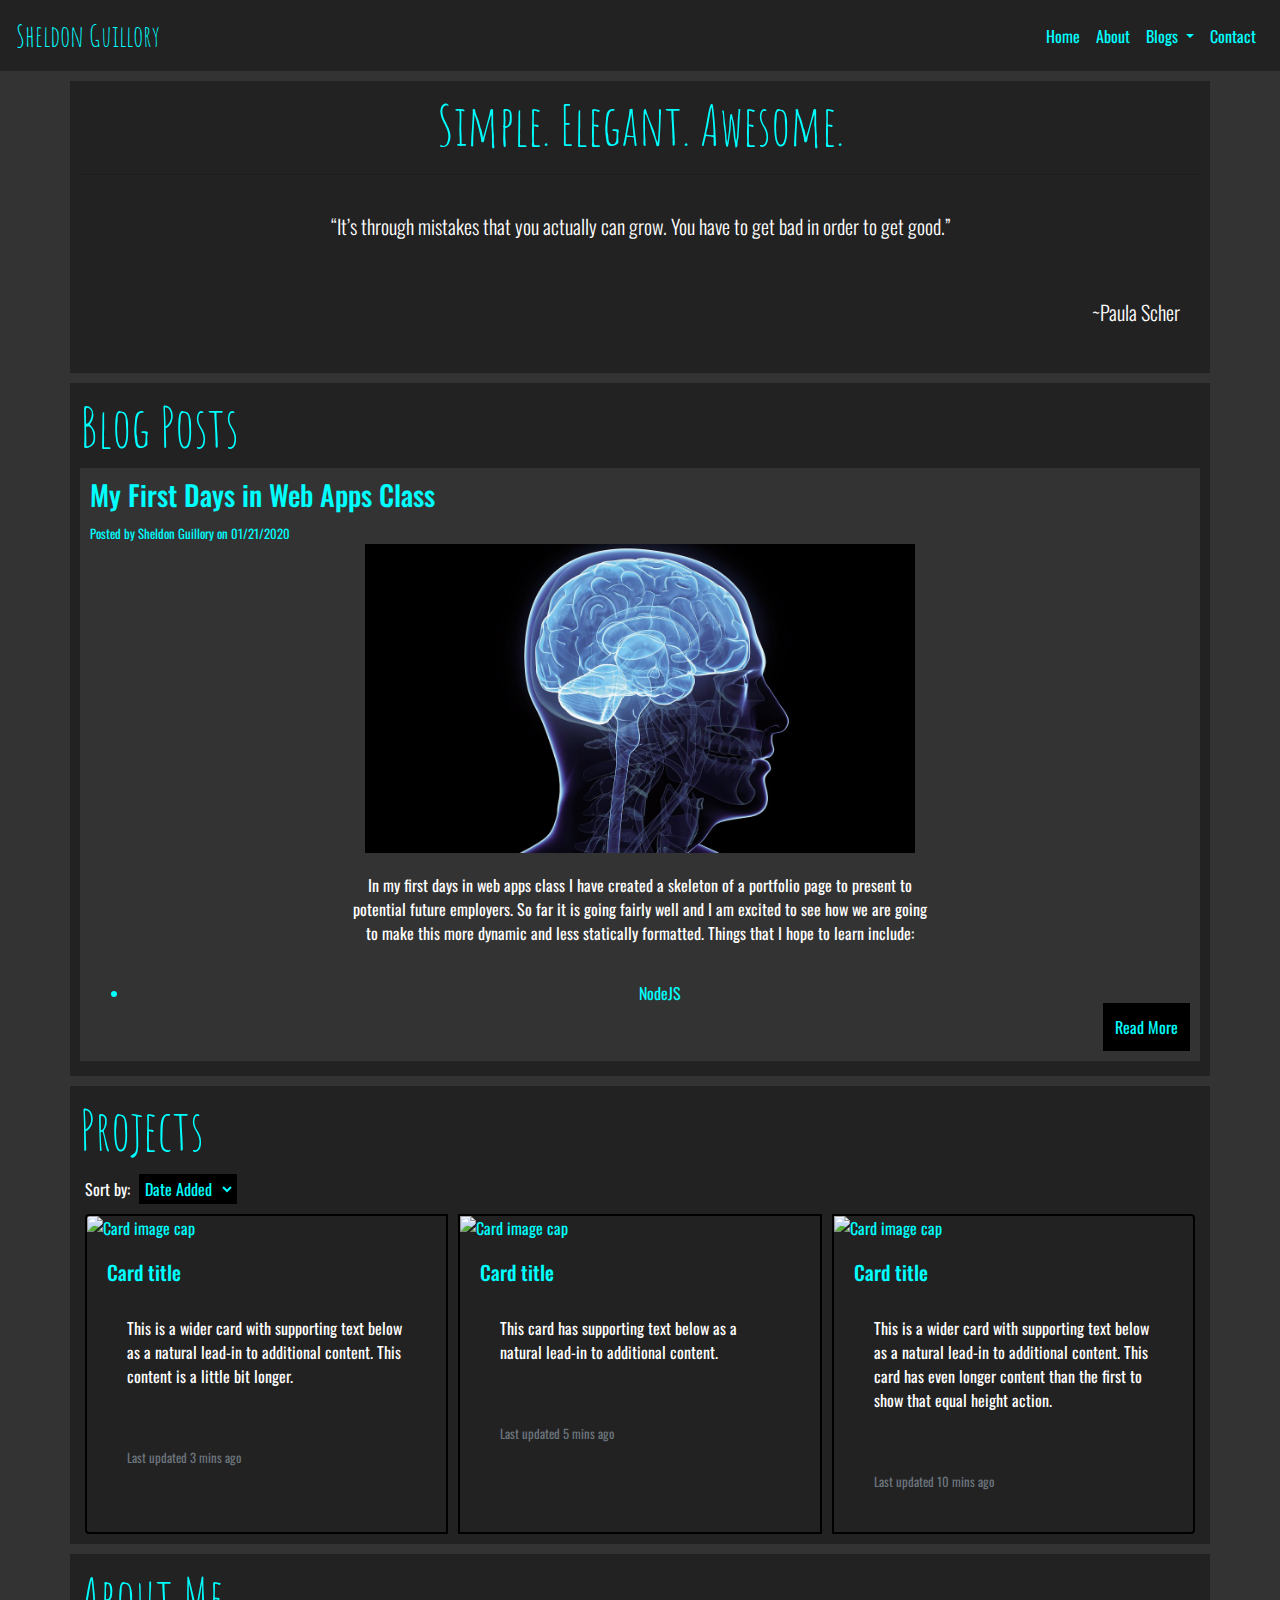
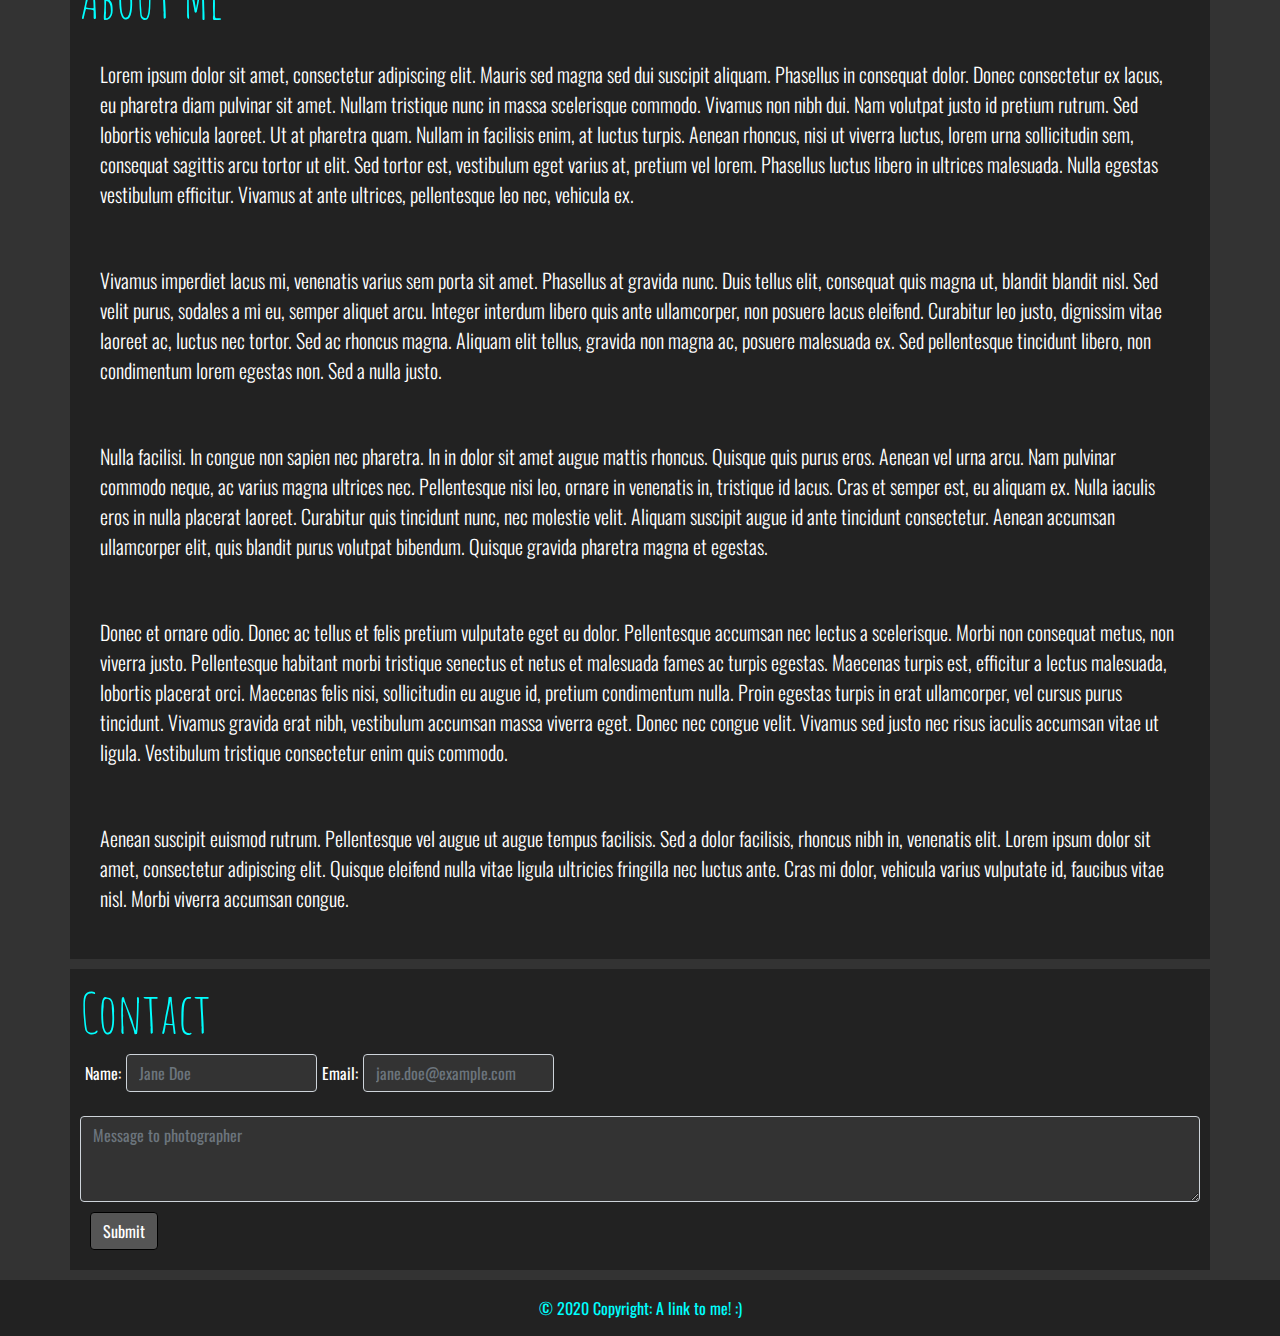
==== index.html @ 3a8cd010 "pushing homework 2" ====
<!DOCTYPE html>
<html lang="en">
<head>
    <meta charset="UTF-8">
    <meta name="viewport" content="width=device-width, initial-scale=1.0">
    <meta http-equiv="X-UA-Compatible" content="ie=edge">
    <link href="https://fonts.googleapis.com/css?family=Amatic+SC|Oswald&display=swap" rel="stylesheet"> 
    <link rel="stylesheet" href="./views/stylesheets/bootstrap.min.css">
    <link rel="stylesheet" href="./views/stylesheets/styles.css">
    <title>Portfolio</title>
</head>
<body>
    
    <div class="main">
        <nav class="navbar navbar-expand-md navbar-dark">
            <a class="navbar-brand important" href="index.html">Sheldon Guillory</a>
                <!--Add here -->
                <button class="navbar-toggler navbar-toggler-right" type="button" data-toggle="collapse" data-target="#navbarSupportedContent">
                    <span class="navbar-toggler-icon"></span>
                </button>
            <div class="collapse navbar-collapse" id="navbarSupportedContent">
                <ul class="navbar-nav ml-auto">
                    <li class="nav-item">
                        <a class="nav-link" href="#">Home</a>
                    </li>
                    <li class="nav-item">
                        <a class="nav-link" href="#about-section">About</a>
                    </li>
                    <li class="nav-item dropdown">
                        <a class="nav-link dropdown-toggle" href="#" id="navbarDropdown" data-toggle="dropdown">
                            Blogs
                        </a>
                        <div class="dropdown-menu">
                            <a class="dropdown-item" href="./views/blogs/blog.html">Blog 1</a>
                            <div class="dropdown-divider"></div>
                            <a class="dropdown-item" href="#">Blog 2</a>
                            <div class="dropdown-divider"></div>
                            <a class="dropdown-item" href="#">Blog 3</a>
                        </div>
                    </li>
                    <li class="nav-item">
                        <a class="nav-link" href="#contact-section">Contact</a>
                    </li>
                </ul>
            </div>
        </nav>
    </div>
    <div class="container">
        <div class='element'>
            <h1 class="display-4 important text-center">Simple. Elegant. Awesome.</h1><hr>
            <p class="lead text-center">“It’s through mistakes that you actually can grow. You have to get bad in order to get good.”  </p>
            <p class="lead text-right">~Paula Scher</p>
        </div>
    </div>

    <div class="container">
        <h2 class="important text-left display-4">Blog Posts</h2>
        <div class="container sub-container">
            <article>
                <h3>My First Days in Web Apps Class</h3>
                <small>Posted by Sheldon Guillory on 01/21/2020</small>
                <img src="./views/img/brain.jpeg" class='thumbnail' alt="image to represent programming">

                <div class="content">
                    <p> 
                        In my first days in web apps class I have created a skeleton of a portfolio page to present to <br>
                        potential future employers. So far it is going fairly well and I am excited to see how we are going <br>
                        to make this more dynamic and less statically formatted. Things that I hope to learn include:
                    </p>
                    <ul>
                        <li>NodeJS</li>
                        <li>Dynamic Routing in NodeJS</li>
                        <li>Bootstrap</li>
                        <li>How to deploy to a live heroku server</li>
                    </ul>
                    <p>Below is a table of how far I am come to learning to aforementioned information:</p>
                    <table>
                        <thead>
                            <tr>
                                <th colspan='4'>Table of Progress</th>
                            </tr>
                        </thead>
                        <tbody>
                            <tr>
                                <th>Deployment</th>
                                <th>Bootstrap</th>
                                <th>Dynamic Routing</th>
                                <th>NodeJS</th>
                            </tr>
                            <tr>
                                <td> X </td>
                                <td> X </td>
                                <td> X </td>
                                <td> X </td>
                            </tr>
                        </tbody>
                    </table>
                </div>
                <a href="./views/blogs/blog.html" class='learn-more'>Read More</a>
                <br><br>
            </article>
        </div>
    </div>
    <div class="container" id="projects-section">
        <h2 class="display-4 important text-left">Projects</h2>
        <label for="sort-by">Sort by: </label>

        <select name="sort-by" id="sort-by">
            <option value="date-added" id='sort-by-date'>Date Added</option>
            <option value="alphabetical" id='sort-by-alpha'>Alphabetical</option>
        </select>
        <div class="card-group" id='project-card-container'>
            <div class="card">
              <img class="card-img-top" src="..." alt="Card image cap">
              <div class="card-body">
                <h5 class="card-title">Card title</h5>
                <p class="card-text">This is a wider card with supporting text below as a natural lead-in to additional content. This content is a little bit longer.</p>
                <p class="card-text"><small class="text-muted">Last updated <span class="updated text-muted">3</span> mins ago</small></p>
              </div>
            </div>
            <div class="card">
              <img class="card-img-top" src="..." alt="Card image cap">
              <div class="card-body">
                <h5 class="card-title">Card title</h5>
                <p class="card-text">This card has supporting text below as a natural lead-in to additional content.</p>
                <p class="card-text"><small class="text-muted">Last updated <span class="updated text-muted">5</span> mins ago</small></p>
              </div>
            </div>
            <div class="card">
              <img class="card-img-top" src="..." alt="Card image cap">
              <div class="card-body">
                <h5 class="card-title">Card title</h5>
                <p class="card-text">This is a wider card with supporting text below as a natural lead-in to additional content. This card has even longer content than the first to show that equal height action.</p>
                <p class="card-text"><small class="text-muted">Last updated <span class="updated text-muted">10</span> mins ago</small></p>
              </div>
            </div>
          </div>
    </div>
    <div class="container" id='about-section'>
        <h2 class="display-4 important text-left">About Me</h2>
        <p class="lead text-left"> Lorem ipsum dolor sit amet, consectetur adipiscing elit. Mauris sed magna sed dui suscipit aliquam. Phasellus in consequat dolor. Donec consectetur ex lacus, eu pharetra diam pulvinar sit amet. Nullam tristique nunc in massa scelerisque commodo. Vivamus non nibh dui. Nam volutpat justo id pretium rutrum. Sed lobortis vehicula laoreet. Ut at pharetra quam. Nullam in facilisis enim, at luctus turpis. Aenean rhoncus, nisi ut viverra luctus, lorem urna sollicitudin sem, consequat sagittis arcu tortor ut elit. Sed tortor est, vestibulum eget varius at, pretium vel lorem. Phasellus luctus libero in ultrices malesuada. Nulla egestas vestibulum efficitur. Vivamus at ante ultrices, pellentesque leo nec, vehicula ex. </p>
        <p class="lead text-left"> Vivamus imperdiet lacus mi, venenatis varius sem porta sit amet. Phasellus at gravida nunc. Duis tellus elit, consequat quis magna ut, blandit blandit nisl. Sed velit purus, sodales a mi eu, semper aliquet arcu. Integer interdum libero quis ante ullamcorper, non posuere lacus eleifend. Curabitur leo justo, dignissim vitae laoreet ac, luctus nec tortor. Sed ac rhoncus magna. Aliquam elit tellus, gravida non magna ac, posuere malesuada ex. Sed pellentesque tincidunt libero, non condimentum lorem egestas non. Sed a nulla justo. </p>
        <p class="lead text-left"> Nulla facilisi. In congue non sapien nec pharetra. In in dolor sit amet augue mattis rhoncus. Quisque quis purus eros. Aenean vel urna arcu. Nam pulvinar commodo neque, ac varius magna ultrices nec. Pellentesque nisi leo, ornare in venenatis in, tristique id lacus. Cras et semper est, eu aliquam ex. Nulla iaculis eros in nulla placerat laoreet. Curabitur quis tincidunt nunc, nec molestie velit. Aliquam suscipit augue id ante tincidunt consectetur. Aenean accumsan ullamcorper elit, quis blandit purus volutpat bibendum. Quisque gravida pharetra magna et egestas. </p>
        <p class="lead text-left"> Donec et ornare odio. Donec ac tellus et felis pretium vulputate eget eu dolor. Pellentesque accumsan nec lectus a scelerisque. Morbi non consequat metus, non viverra justo. Pellentesque habitant morbi tristique senectus et netus et malesuada fames ac turpis egestas. Maecenas turpis est, efficitur a lectus malesuada, lobortis placerat orci. Maecenas felis nisi, sollicitudin eu augue id, pretium condimentum nulla. Proin egestas turpis in erat ullamcorper, vel cursus purus tincidunt. Vivamus gravida erat nibh, vestibulum accumsan massa viverra eget. Donec nec congue velit. Vivamus sed justo nec risus iaculis accumsan vitae ut ligula. Vestibulum tristique consectetur enim quis commodo. </p>
        <p class="lead text-left"> Aenean suscipit euismod rutrum. Pellentesque vel augue ut augue tempus facilisis. Sed a dolor facilisis, rhoncus nibh in, venenatis elit. Lorem ipsum dolor sit amet, consectetur adipiscing elit. Quisque eleifend nulla vitae ligula ultricies fringilla nec luctus ante. Cras mi dolor, vehicula varius vulputate id, faucibus vitae nisl. Morbi viverra accumsan congue. </p>
    </div>

    <div class="container" id='contact-section'>
        <h2 class="display-4 important text-left">Contact</h2>
        <form class="form-inline">
            <div class="form-group">
              <label for="exampleInputName2">Name: </label>
              <input type="text" class="form-control" id="exampleInputName2" placeholder="Jane Doe">
            </div>
            <div class="form-group">
              <label for="exampleInputEmail2">Email: </label>
              <input type="email" class="form-control" id="exampleInputEmail2" placeholder="jane.doe@example.com">
            </div>
        </form>
    
        <br><textarea class="form-control" placeholder='Message to photographer' rows="3"></textarea>
        
        <button type="submit" class="btn btn-primary">Submit</button>
    
    </div>

    <!-- Footer -->
    <footer class="page-footer font-small">

        <!-- Copyright -->
        <div class="footer-copyright text-center py-3">© 2020 Copyright:
            <a href="index.html"> A link to me! :) </a>
        </div>
        <!-- Copyright -->
  </footer>
  <!-- Footer -->
    <script src="./views/js/jquery.min.js"></script>
    <script src="./views/js/bootstrap.min.js"></script>
    <script src="./views/js/popper.min.js"></script>
    <script src='./views/js/sort_projects.js'></script>
</body>
</html>
---- views/stylesheets/styles.css ----
*, a, .footer-copyright {
    color: #00FFFF;
    font-family: 'Oswald', 'Times New Roman', Times, serif;
}

label {
    padding: 5px;
    color: white;
}

.footer-copyright  {
    background-color: #222;
    margin-top: 10px
}

a:hover {
    color: #999
}

body {
    background-color: #333
}

body p {
    color: white
}

nav, .container {
    background-color: #222;
}

.container {
    margin-top: 10px;
}

nav {
    border-bottom: #999;
}

.important {
    font-family: 'Amatic SC', cursive;
}

.navbar-brand {
    font-size: 30px
}

.btn-primary {
    background-color: #555;
    border-color: black
}

.btn-primary:hover {
    background-color: #777
}

.container {
    padding: 10px;
}

hr {
    color: #777
}

.carousel {
    height: 75vh;
}

.carousel img {
    object-fit: scale-down;
    height: 75vh;
}

.form-control {
    background-color: #333
}

.btn {
    margin: 10px;
}

.navbar-dark a.navbar-brand, #navbarSupportedContent li a.nav-link {
    color: #00FFFF
}

.navbar-dark .navbar-toggler  {
    color: #00FFFF;
    border-color: #00FFFF;
}

.container p {
    padding: 20px;
}

.sub-container {
    background-color: #333;
    height: auto;
    margin-top: 5px;
    margin-bottom: 5px;
}

.learn-more {
    float: right;
    padding: 10px;
    background-color: black;
    border: 2px solid black;
    margin-bottom: 100px;
}

.learn-more:hover {
    background-color: #333;
    color: inherit;
    text-decoration: none;
}

.thumbnail {
    width: 50%;
    margin: auto;
    display: block;
}

.content {
    max-height: 150px;
    overflow: hidden;
    white-space: nowrap;
    text-overflow: ellipsis;
    clear: both;
    text-align: center;
}

.content-official {
    text-align: center;
    clear: both;   
}

#projects-section .card, option{
    background-color: #222;
    border: 2px black solid;
    margin: 0 5px
}

select {
    background-color: black;
    border: 2px black solid;
}
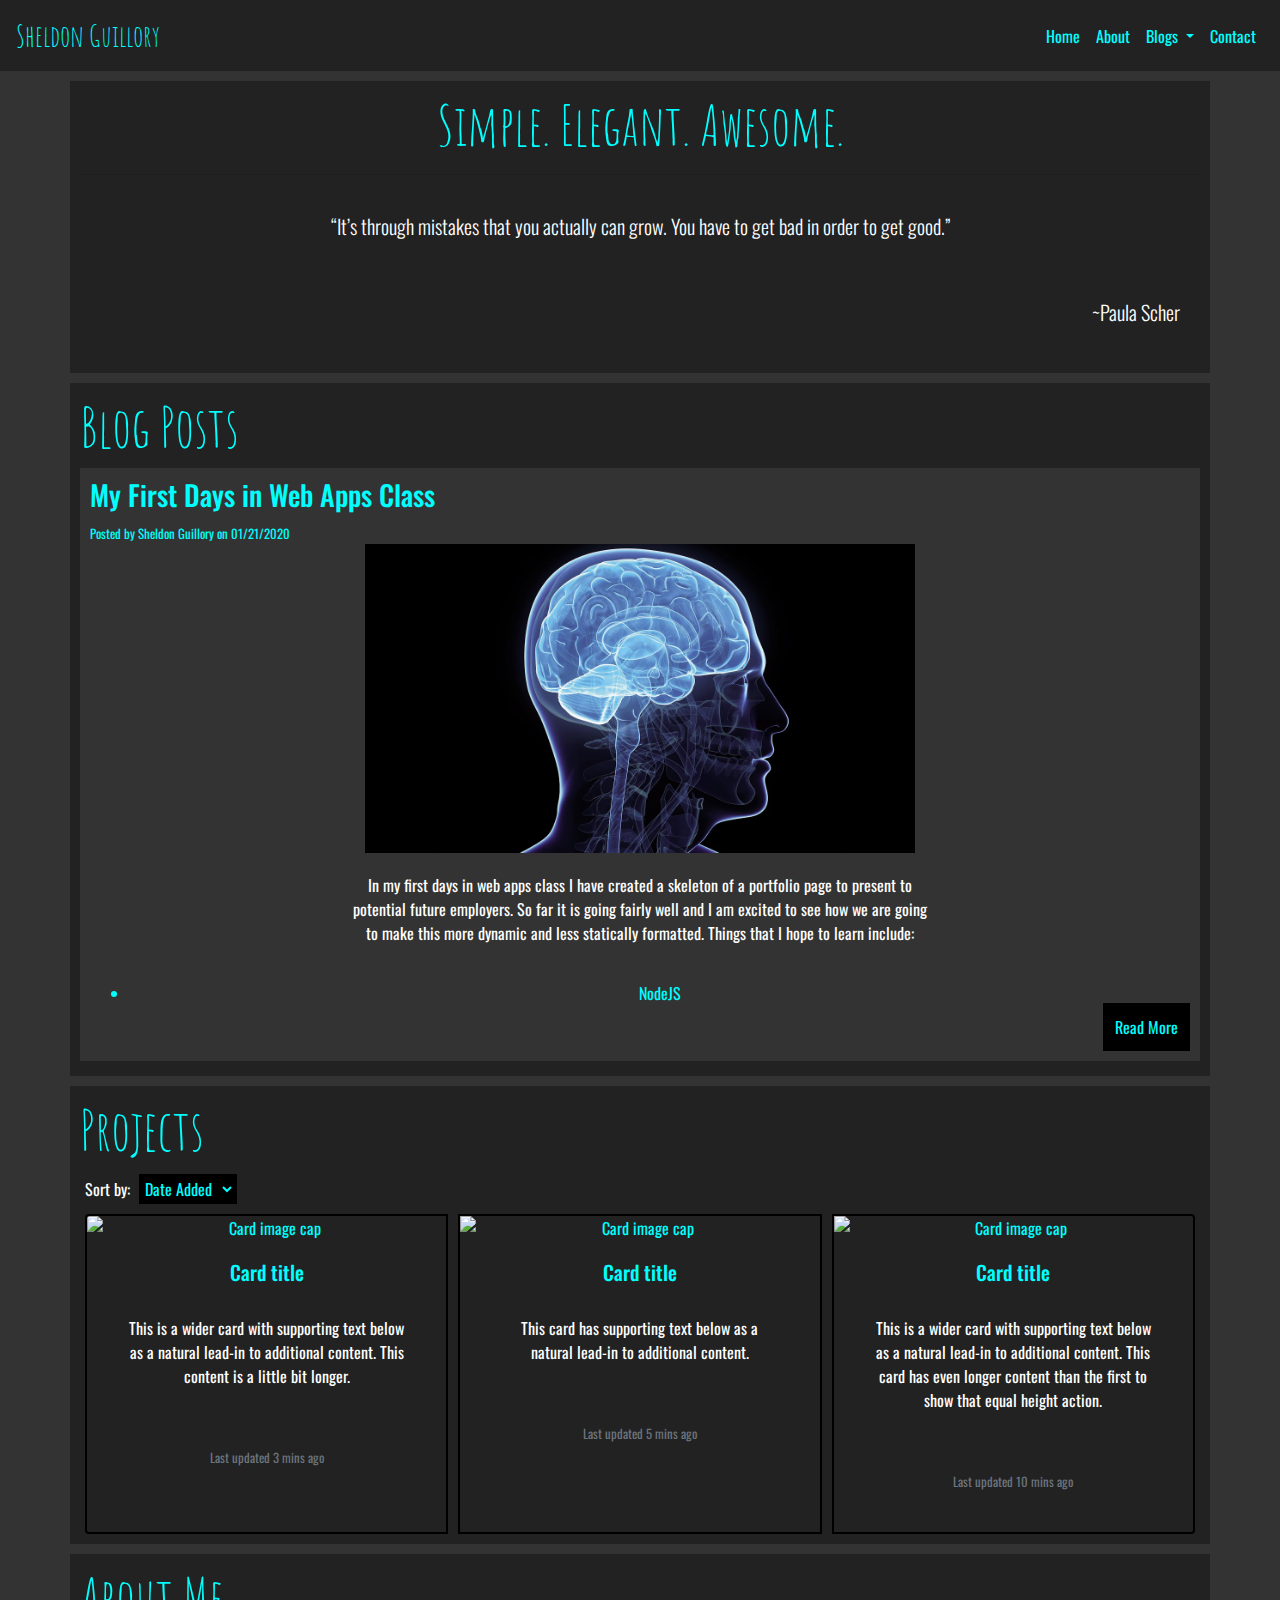
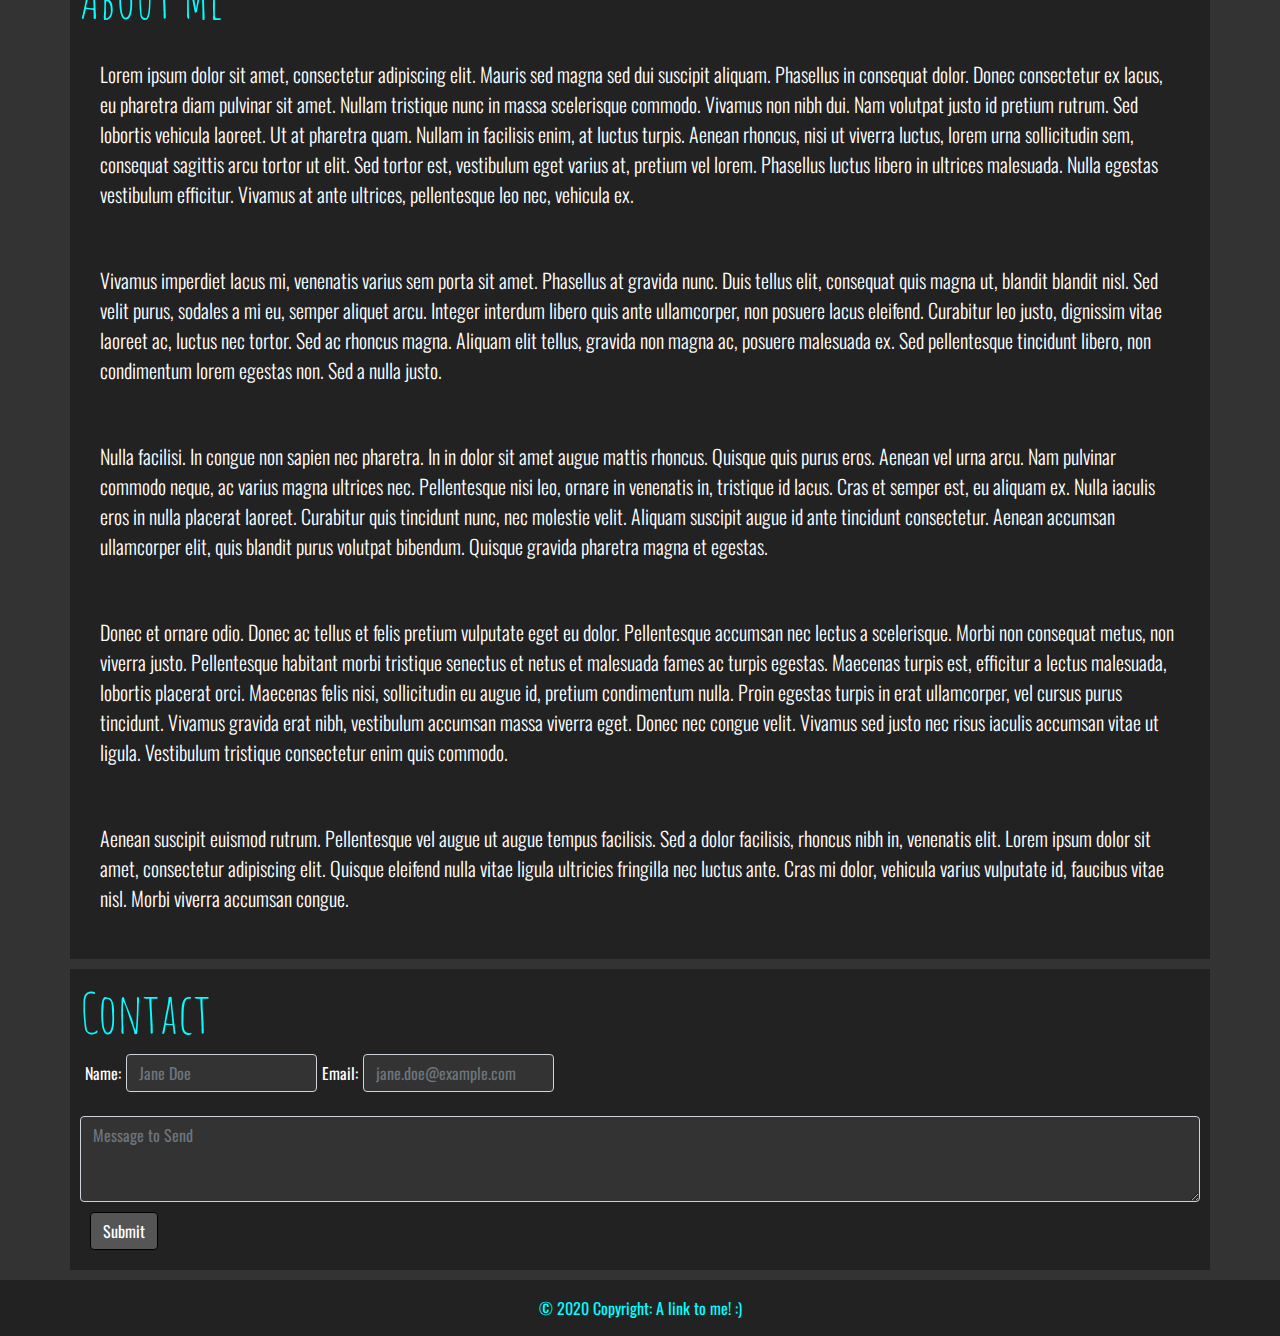
==== commit cb3ee7d8: "pushing homework 3" ====
--- a/index.html
+++ b/index.html
@@ -158,7 +158,7 @@
             </div>
         </form>
     
-        <br><textarea class="form-control" placeholder='Message to photographer' rows="3"></textarea>
+        <br><textarea class="form-control" placeholder='Message to Send' rows="3"></textarea>
         
         <button type="submit" class="btn btn-primary">Submit</button>
     
--- a/views/stylesheets/styles.css
+++ b/views/stylesheets/styles.css
@@ -142,4 +142,36 @@
 select {
     background-color: black;
     border: 2px black solid;
+}
+
+.card {
+    background-color: #777;
+    text-align: center;
+}
+
+.card-footer {
+    color: #555
+}
+
+.button-container button{
+    margin: auto;
+}
+
+.button-container button:hover, .button-container button:target {
+    outline-color: #00FFFF;
+    background-color: #00FFFF;
+    color: black;
+    border-color: #00FFFF;
+}
+
+.button-container button:active {
+    outline-color: #00FFFF;
+    background-color: #00FFFF;
+    color: black;
+    border-color: #00FFFF;
+}
+
+.card img {
+    max-width: inherit;
+    max-height: inherit;
 }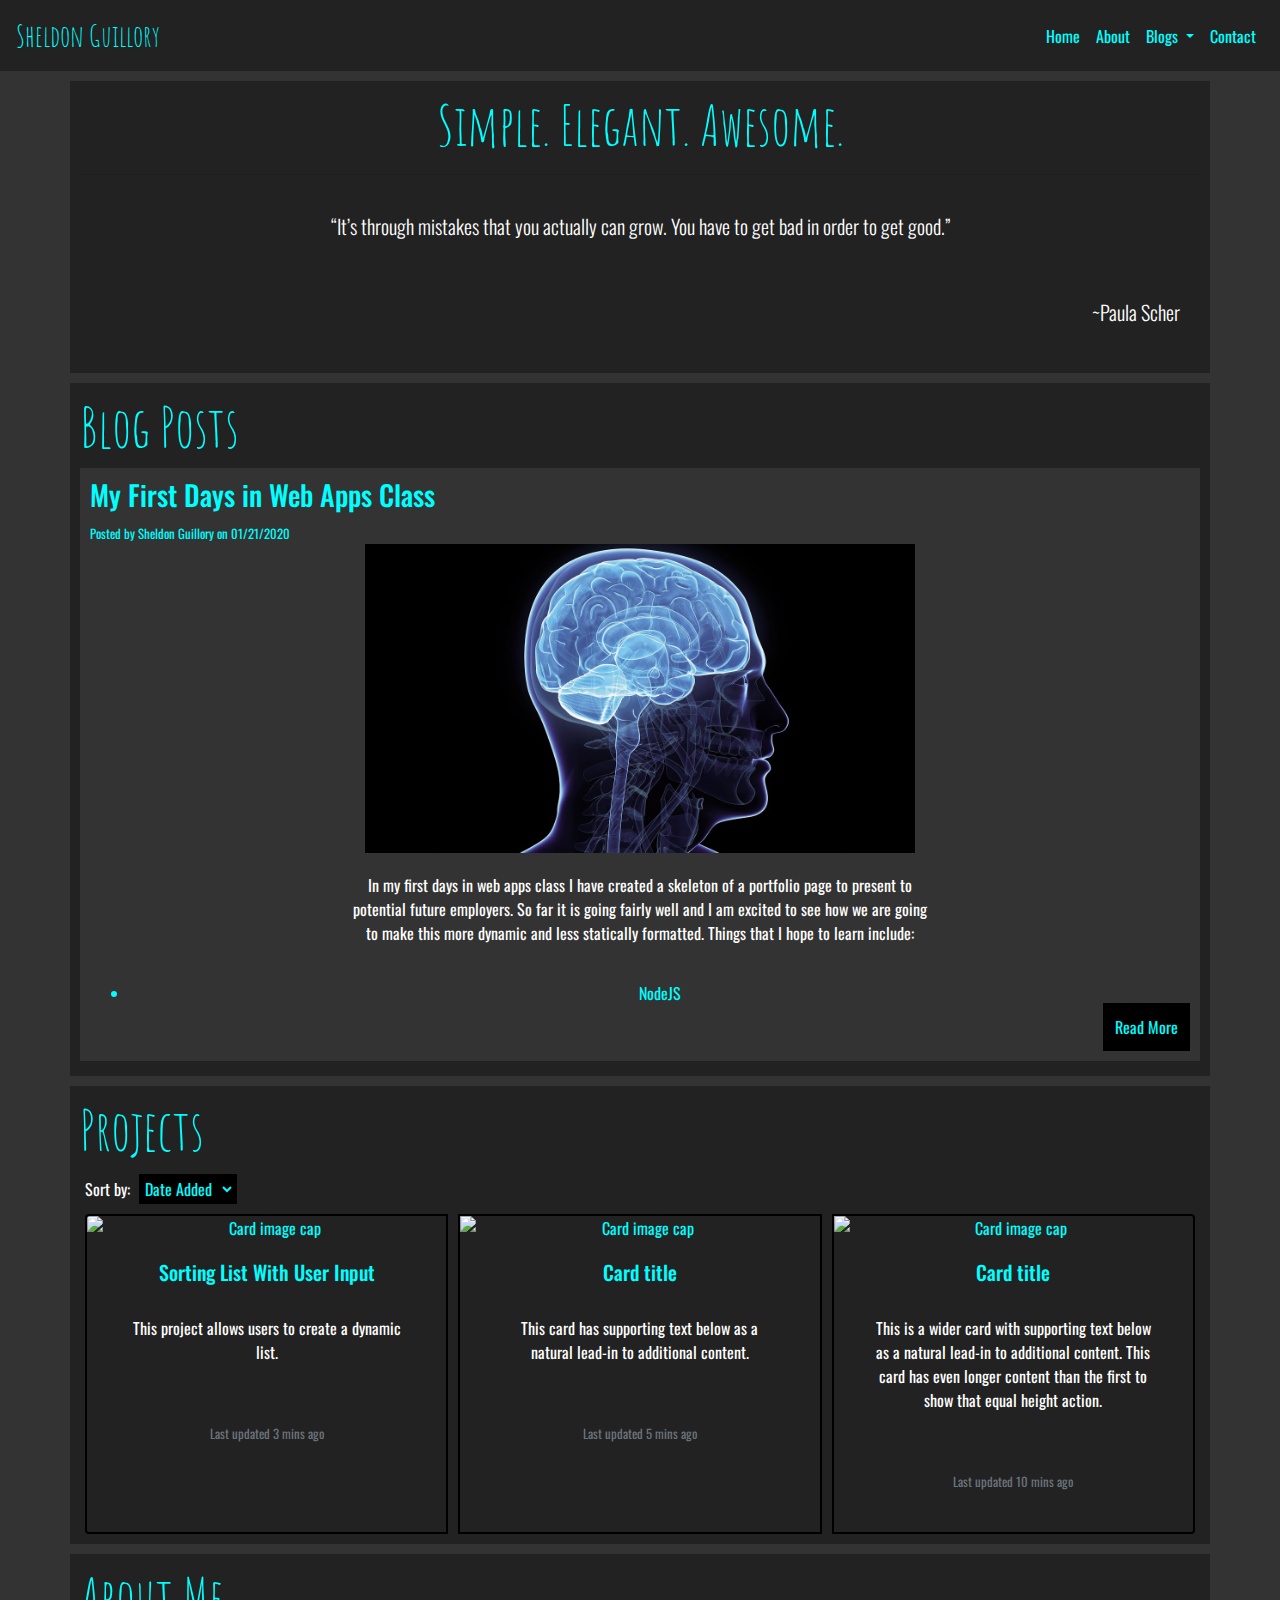
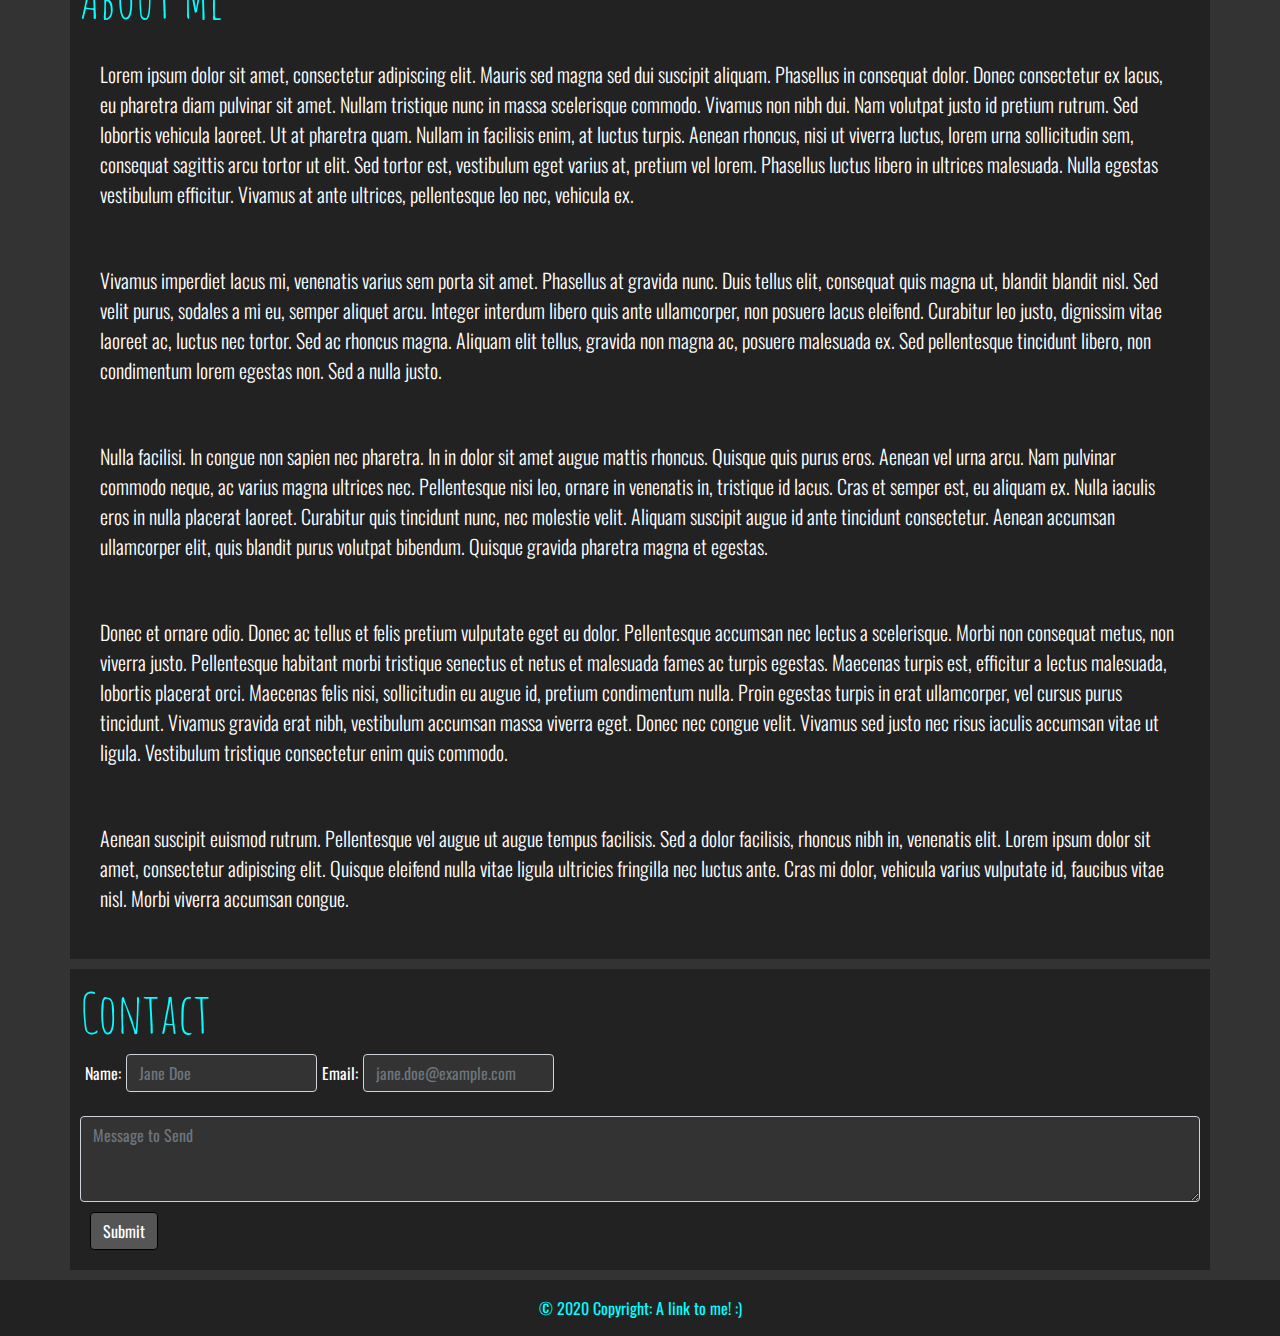
==== commit e1ac3854: "pushing homework 3" ====
--- a/index.html
+++ b/index.html
@@ -113,9 +113,10 @@
             <div class="card">
               <img class="card-img-top" src="..." alt="Card image cap">
               <div class="card-body">
-                <h5 class="card-title">Card title</h5>
-                <p class="card-text">This is a wider card with supporting text below as a natural lead-in to additional content. This content is a little bit longer.</p>
+                <h5 class="card-title">Sorting List With User Input</h5>
+                <p class="card-text">This project allows users to create a dynamic list.</p>
                 <p class="card-text"><small class="text-muted">Last updated <span class="updated text-muted">3</span> mins ago</small></p>
+                <a href="/views/projects/list.html"></a>
               </div>
             </div>
             <div class="card">
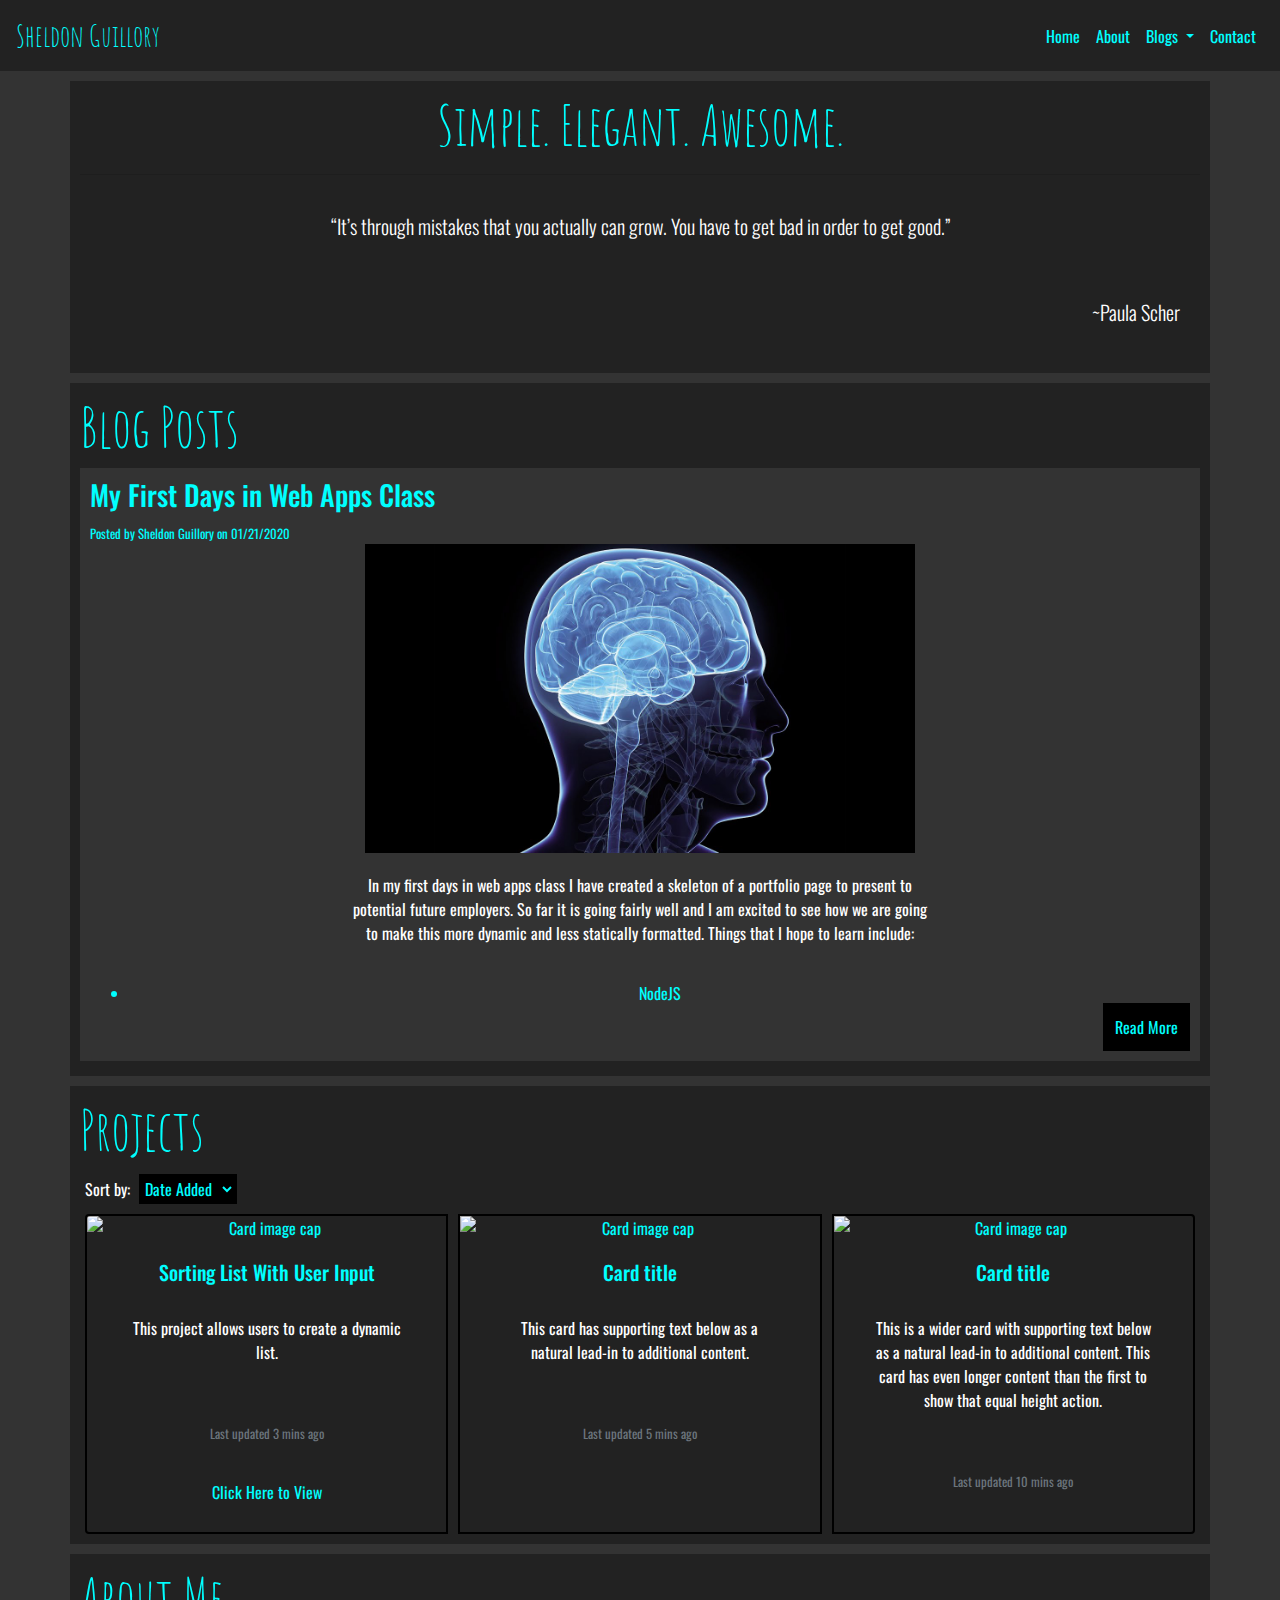
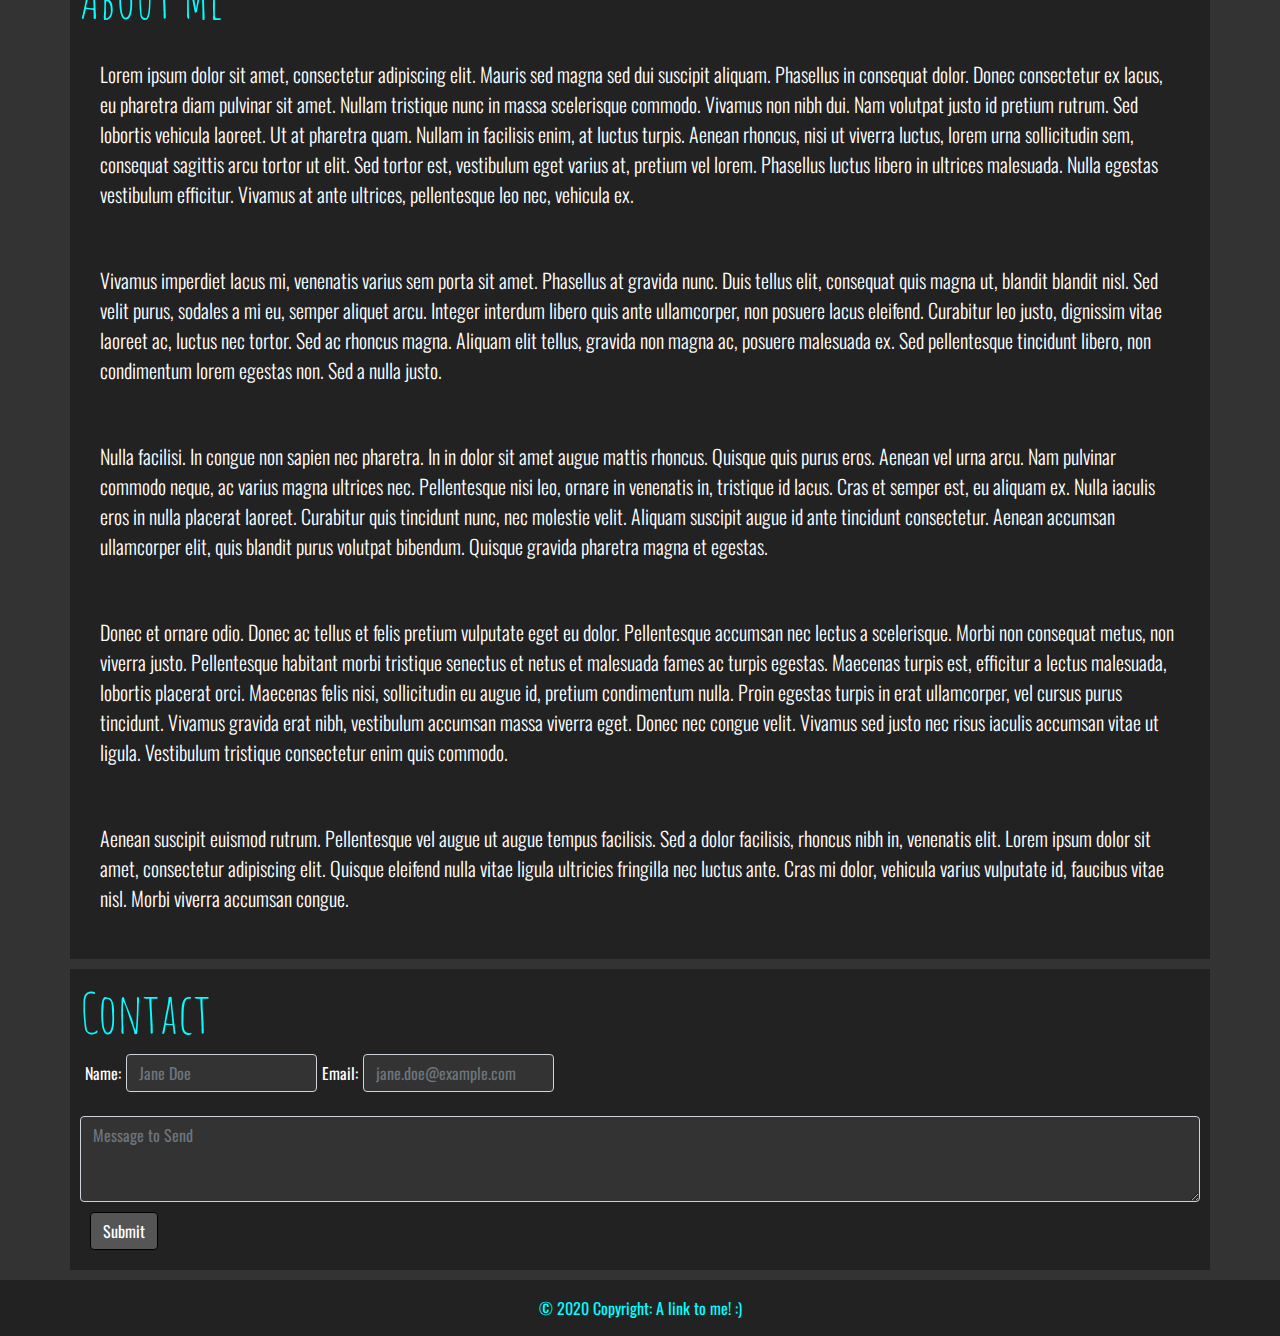
==== commit 912f5af5: "pushing homework 3" ====
--- a/index.html
+++ b/index.html
@@ -116,7 +116,7 @@
                 <h5 class="card-title">Sorting List With User Input</h5>
                 <p class="card-text">This project allows users to create a dynamic list.</p>
                 <p class="card-text"><small class="text-muted">Last updated <span class="updated text-muted">3</span> mins ago</small></p>
-                <a href="/views/projects/list.html"></a>
+                <a href="/views/projects/list.html">Click Here to View</a>
               </div>
             </div>
             <div class="card">
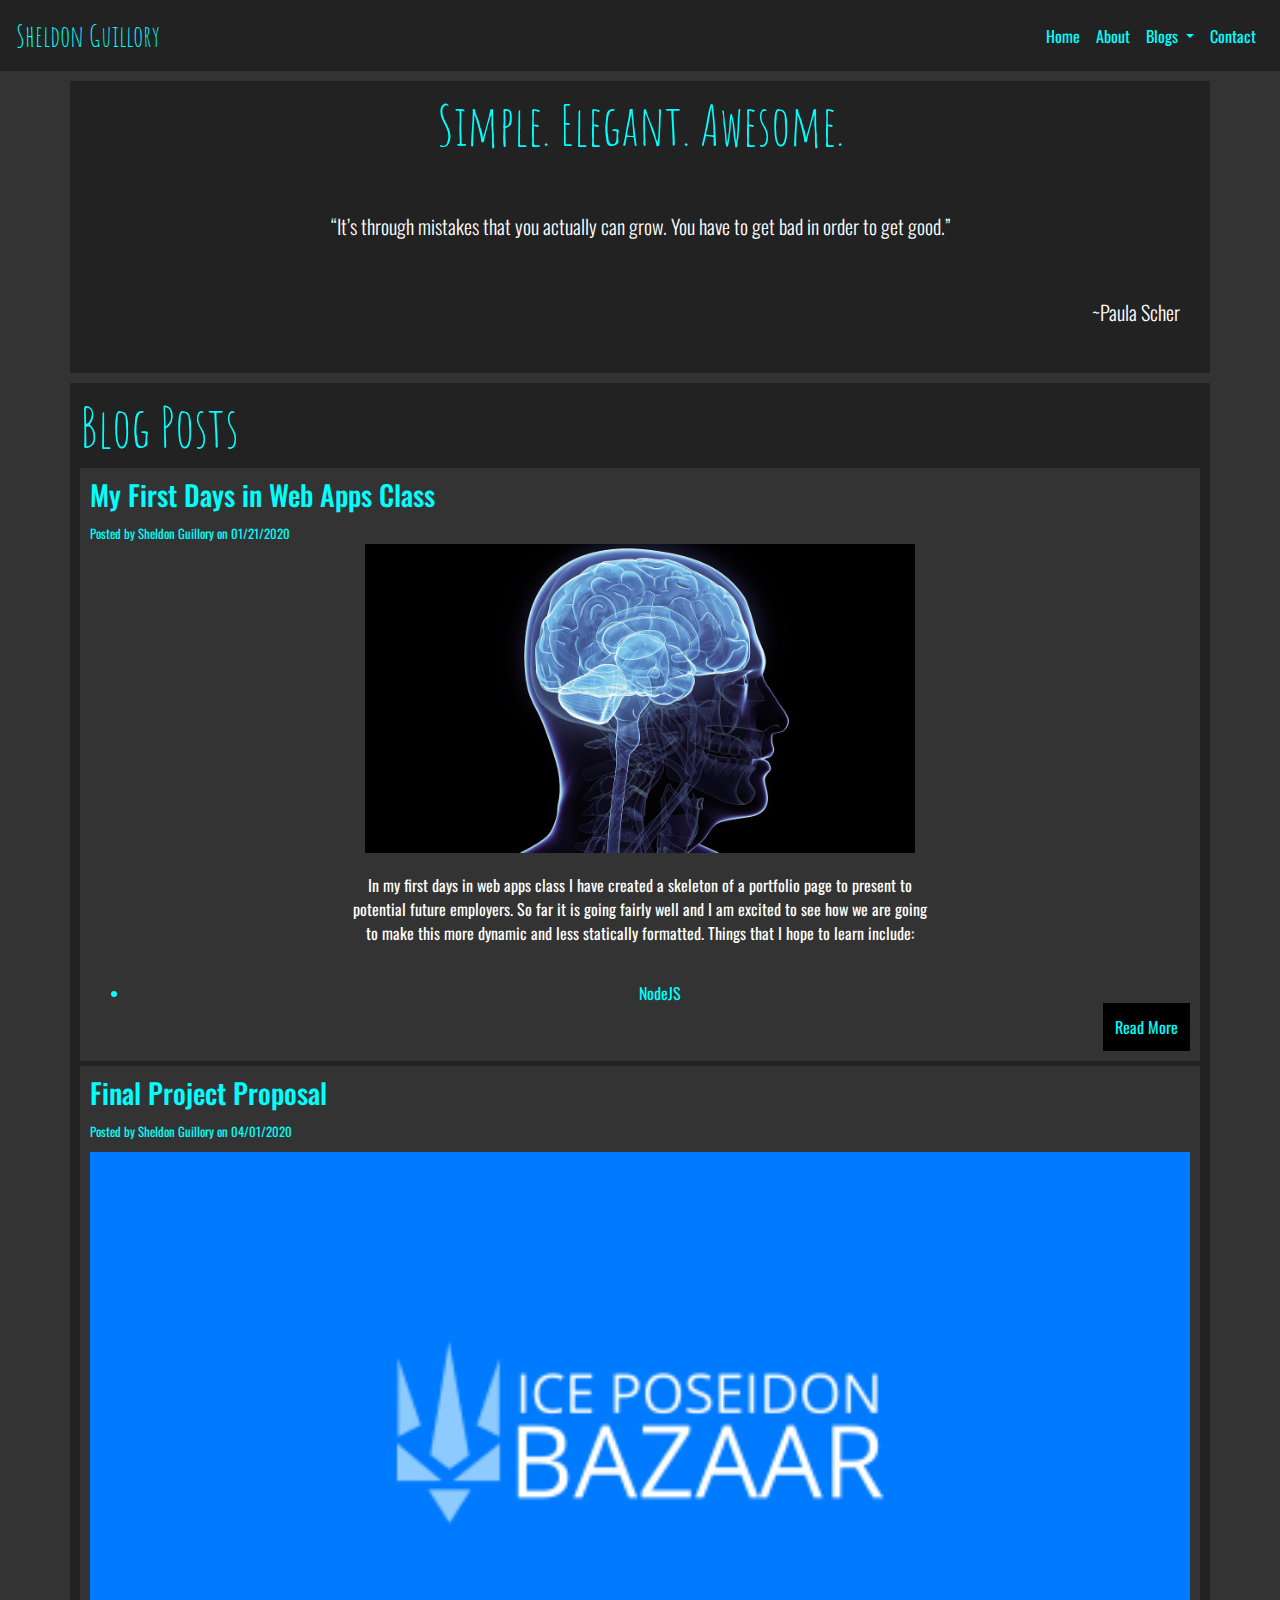
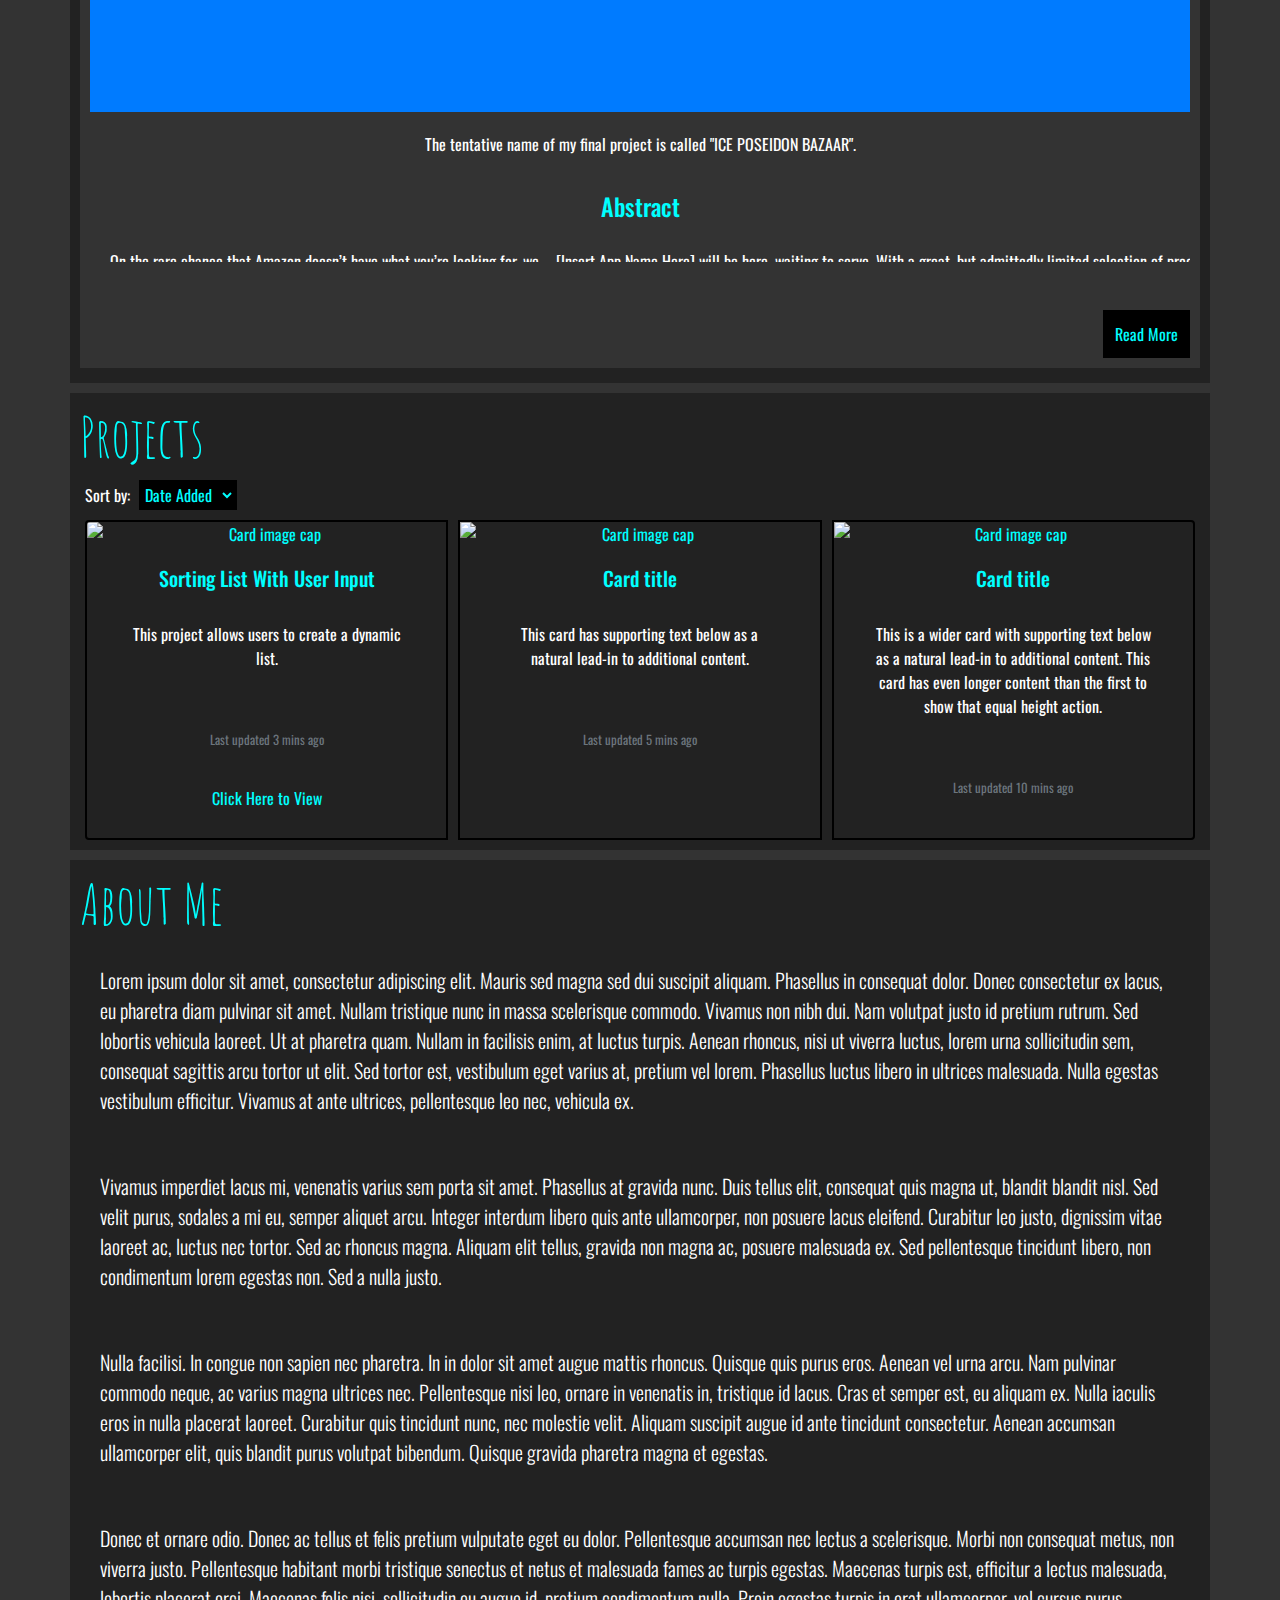
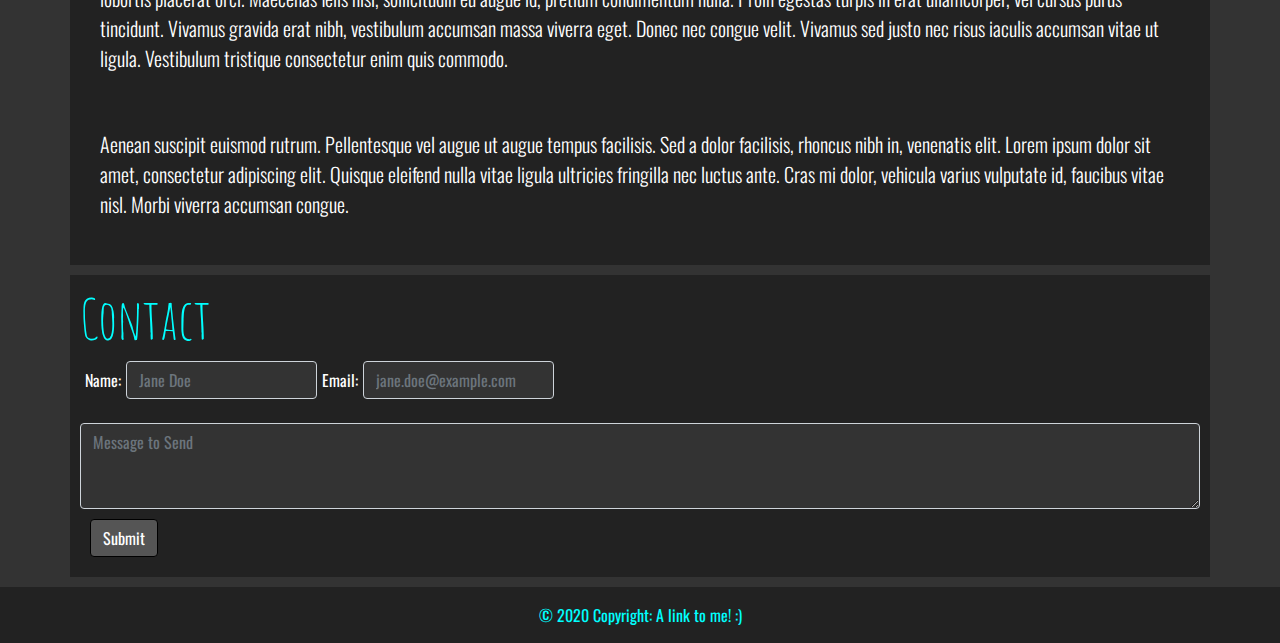
==== commit 1bf179be: "pushing updated blog post for final" ====
--- a/index.html
+++ b/index.html
@@ -100,7 +100,45 @@
                 <br><br>
             </article>
         </div>
-    </div>
+
+
+    <div class="container sub-container">
+        <article>
+            <h3>Final Project Proposal</h3>
+            <small>Posted by Sheldon Guillory on 04/01/2020</small>
+            <div class="container bg-primary">
+                <img src='./views/img/website_logo_white.png' class='thumbnail' alt="image to represent final project app">
+            </div>
+
+            <div class="content">
+                <p> 
+                    The tentative name of my final project is called "ICE POSEIDON BAZAAR". <br>
+                </p>
+                <h4>Abstract</h4>
+                <p class='text-left'>
+                    On the rare chance that Amazon doesn’t have what you’re looking for, we – [Insert App Name Here] will be here, waiting to serve. With a great, but admittedly limited selection of products, we believe that  everyone can find something to satisfy them in our database of goods.
+                    <br><br>
+                    On the front-end, we will have a generic page, where people can browse our products, and even add products to the cart. The first thing that the user will see are the most popular items on our site. There will be a search bar that the user will be able to use to find specific items at their request. As well, the navigation bar will allow the user to search through product categories, not unlike some of the biggest retail giants out there.
+                    <br><br>
+                    On the back-end, we will store all of our product information in MongoDB, and make frequent calls to the database that will include product description, and image of the product, etc. As the user navigates our site, they will query for more product information from the database, and it will update immediately, in most cases without reloading the page.
+                    <br><br>
+                    <strong>SPECIAL OFFER NOW ONLY!!!</strong>
+                    <br><br>
+                    Users that create an account now will be credited $100 to spend in our store only! (This will enable users to test our mechanics, to verify that everything is working properly, and that account charges will be updated accordingly, and denied when funds are insufficient).
+                </p>
+                <br><br>
+                <h4>Group Members</h4>
+                <img src='./views/img/gabe.jpeg' class='thumbnail' alt="image of Gabe">
+                <p>Along with me, I am teaming up with Gabe Abdelguerfi to bring this beautiful idea to life.</p>
+            </div>
+            <br><br>
+        </article>
+        <a href="./views/blogs/blog_final_project.html" class='learn-more'>Read More</a>
+        <br><br>
+    </div>
+</div>
+
+
     <div class="container" id="projects-section">
         <h2 class="display-4 important text-left">Projects</h2>
         <label for="sort-by">Sort by: </label>
@@ -116,7 +154,7 @@
                 <h5 class="card-title">Sorting List With User Input</h5>
                 <p class="card-text">This project allows users to create a dynamic list.</p>
                 <p class="card-text"><small class="text-muted">Last updated <span class="updated text-muted">3</span> mins ago</small></p>
-                <a href="/views/projects/list.html">Click Here to View</a>
+                <a href="./views/blogs/list.html">Click Here to View</a>
               </div>
             </div>
             <div class="card">
--- a/views/stylesheets/styles.css
+++ b/views/stylesheets/styles.css
@@ -174,4 +174,18 @@
 .card img {
     max-width: inherit;
     max-height: inherit;
+}
+
+#pagination nav{
+    margin: auto;
+    text-align: center;
+}
+
+.page-item, .page-link {
+    background-color: #333;
+}
+
+.page-item:hover, .page-link:hover {
+    background-color: black;
+    cursor: pointer;
 }